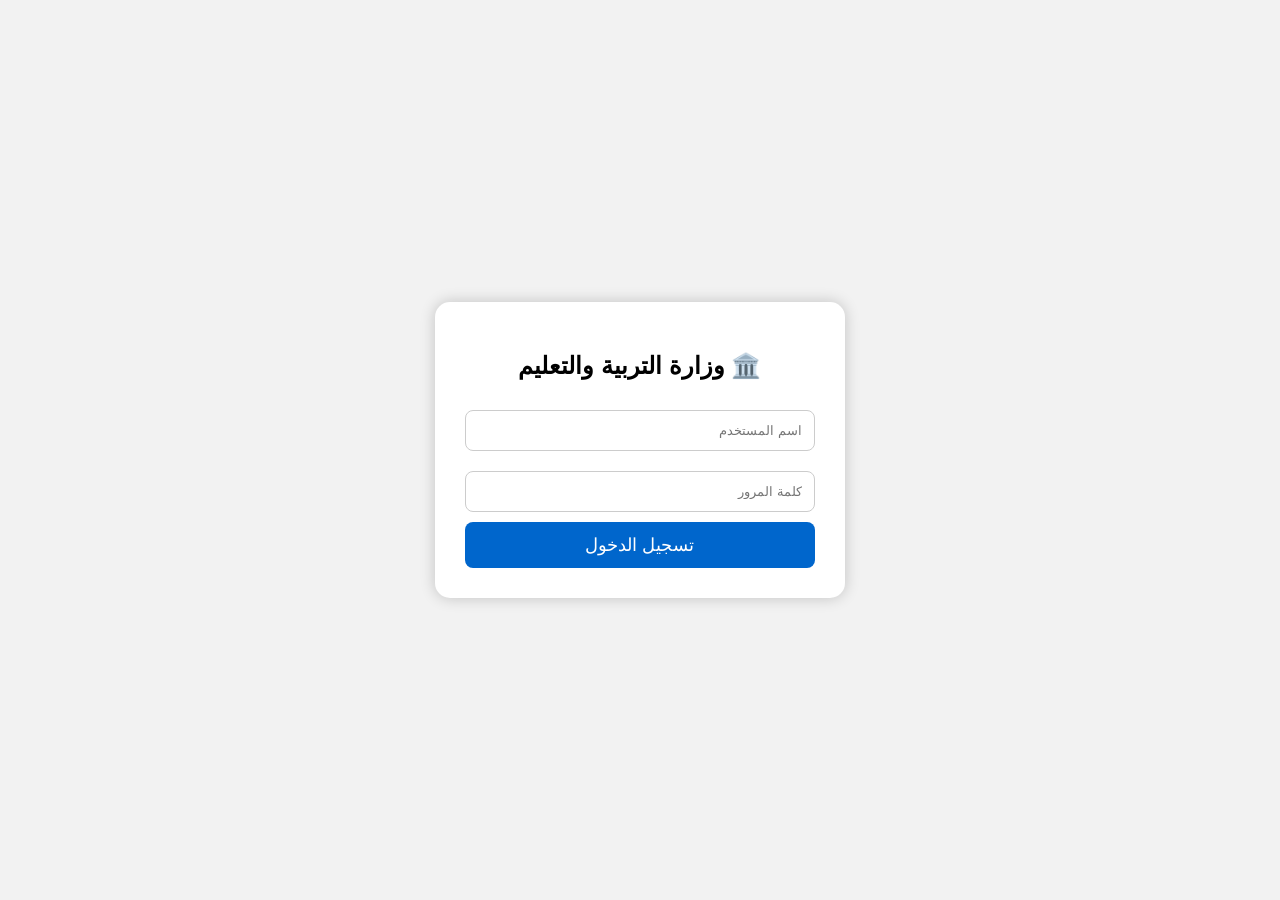
==== login-ministry.html @ febcca34 "Update home page" ====
<!DOCTYPE html>
<html lang="ar" dir="rtl">

<head>
<meta charset="UTF-8">
<meta name="viewport" content="width=device-width, initial-scale=1.0">
<title>دخول الوزارة</title>

<style>

body{
font-family:Arial;
background:#f2f2f2;
display:flex;
justify-content:center;
align-items:center;
height:100vh;
margin:0;
}

.box{
background:white;
padding:30px;
border-radius:15px;
box-shadow:0 0 15px rgba(0,0,0,.2);
width:350px;
text-align:center;
}

input{
width:100%;
padding:12px;
margin:10px 0;
border:1px solid #ccc;
border-radius:8px;
box-sizing:border-box;
}

button{
width:100%;
padding:12px;
background:#0066cc;
color:white;
border:none;
border-radius:8px;
font-size:18px;
cursor:pointer;
}

button:hover{
background:#004a99;
}

</style>

</head>

<body>

<div class="box">

<h2>🏛️ وزارة التربية والتعليم</h2>

<input type="text" placeholder="اسم المستخدم">

<input type="password" placeholder="كلمة المرور">

<button>تسجيل الدخول</button>

</div>

</body>

</html>
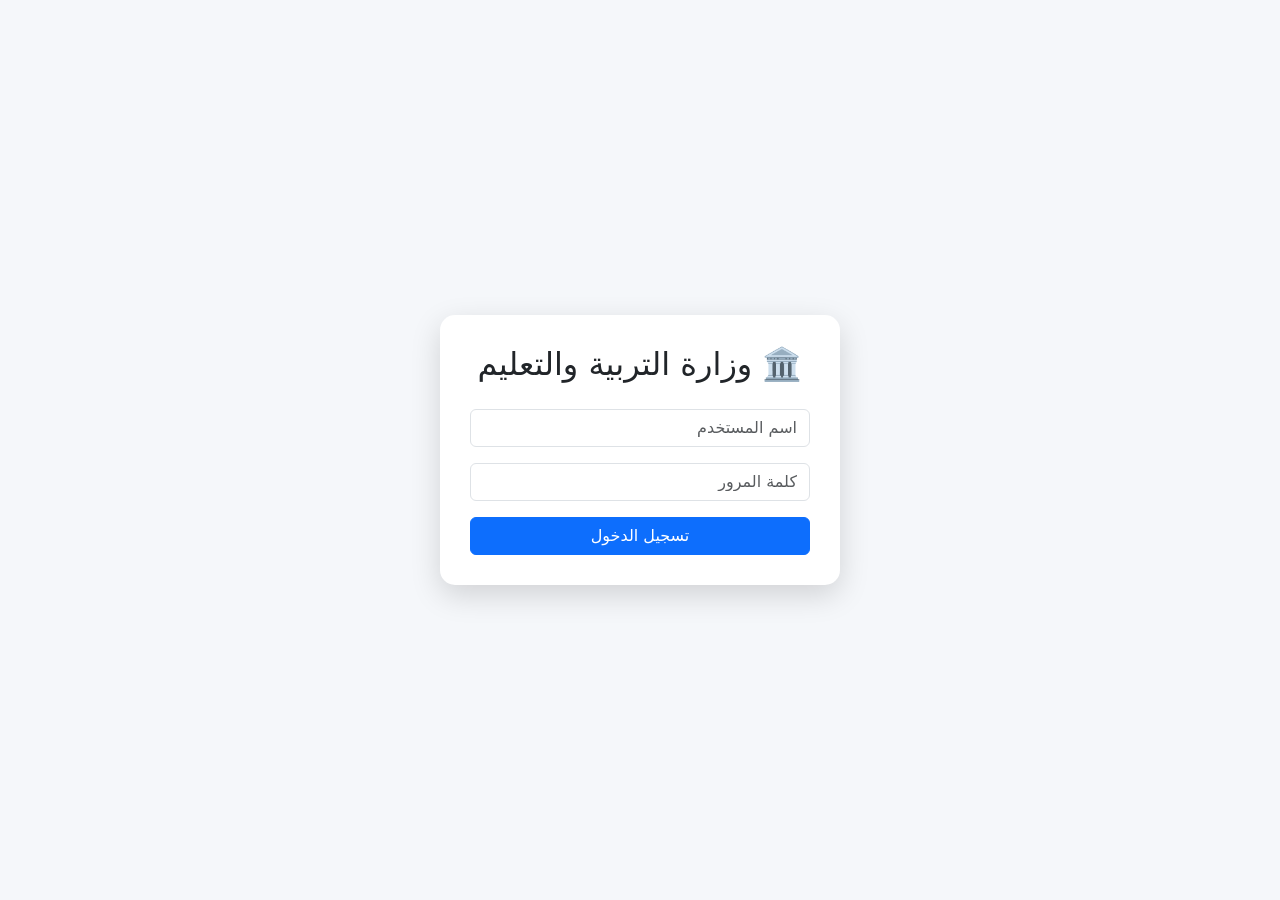
==== commit 09c1c36f: "Update home page" ====
--- a/login-ministry.html
+++ b/login-ministry.html
@@ -1,74 +1,83 @@
 <!DOCTYPE html>
 <html lang="ar" dir="rtl">
-
 <head>
 <meta charset="UTF-8">
 <meta name="viewport" content="width=device-width, initial-scale=1.0">
 <title>دخول الوزارة</title>
 
+<link href="https://cdn.jsdelivr.net/npm/bootstrap@5.3.3/dist/css/bootstrap.min.css" rel="stylesheet">
+
 <style>
-
 body{
-font-family:Arial;
-background:#f2f2f2;
-display:flex;
-justify-content:center;
-align-items:center;
-height:100vh;
-margin:0;
+    background:#f5f7fa;
+    display:flex;
+    justify-content:center;
+    align-items:center;
+    height:100vh;
 }
 
-.box{
-background:white;
-padding:30px;
-border-radius:15px;
-box-shadow:0 0 15px rgba(0,0,0,.2);
-width:350px;
-text-align:center;
+.login-box{
+    width:400px;
+    background:white;
+    padding:30px;
+    border-radius:15px;
+    box-shadow:0 10px 30px rgba(0,0,0,.15);
 }
 
-input{
-width:100%;
-padding:12px;
-margin:10px 0;
-border:1px solid #ccc;
-border-radius:8px;
-box-sizing:border-box;
+h2{
+    text-align:center;
+    margin-bottom:25px;
 }
-
-button{
-width:100%;
-padding:12px;
-background:#0066cc;
-color:white;
-border:none;
-border-radius:8px;
-font-size:18px;
-cursor:pointer;
-}
-
-button:hover{
-background:#004a99;
-}
-
 </style>
 
 </head>
 
 <body>
 
-<div class="box">
+<div class="login-box">
 
 <h2>🏛️ وزارة التربية والتعليم</h2>
 
-<input type="text" placeholder="اسم المستخدم">
+<input
+id="username"
+class="form-control mb-3"
+placeholder="اسم المستخدم">
 
-<input type="password" placeholder="كلمة المرور">
+<input
+id="password"
+type="password"
+class="form-control mb-3"
+placeholder="كلمة المرور">
 
-<button>تسجيل الدخول</button>
+<button
+class="btn btn-primary w-100"
+onclick="login()">
+تسجيل الدخول
+</button>
 
 </div>
 
+<script>
+
+function login(){
+
+let user=document.getElementById("username").value;
+
+let pass=document.getElementById("password").value;
+
+if(user=="admin" && pass=="123456"){
+
+window.location.href="admin/dashboard.html";
+
+}else{
+
+alert("اسم المستخدم أو كلمة المرور غير صحيحة");
+
+}
+
+}
+
+</script>
+
 </body>
-
 </html>
